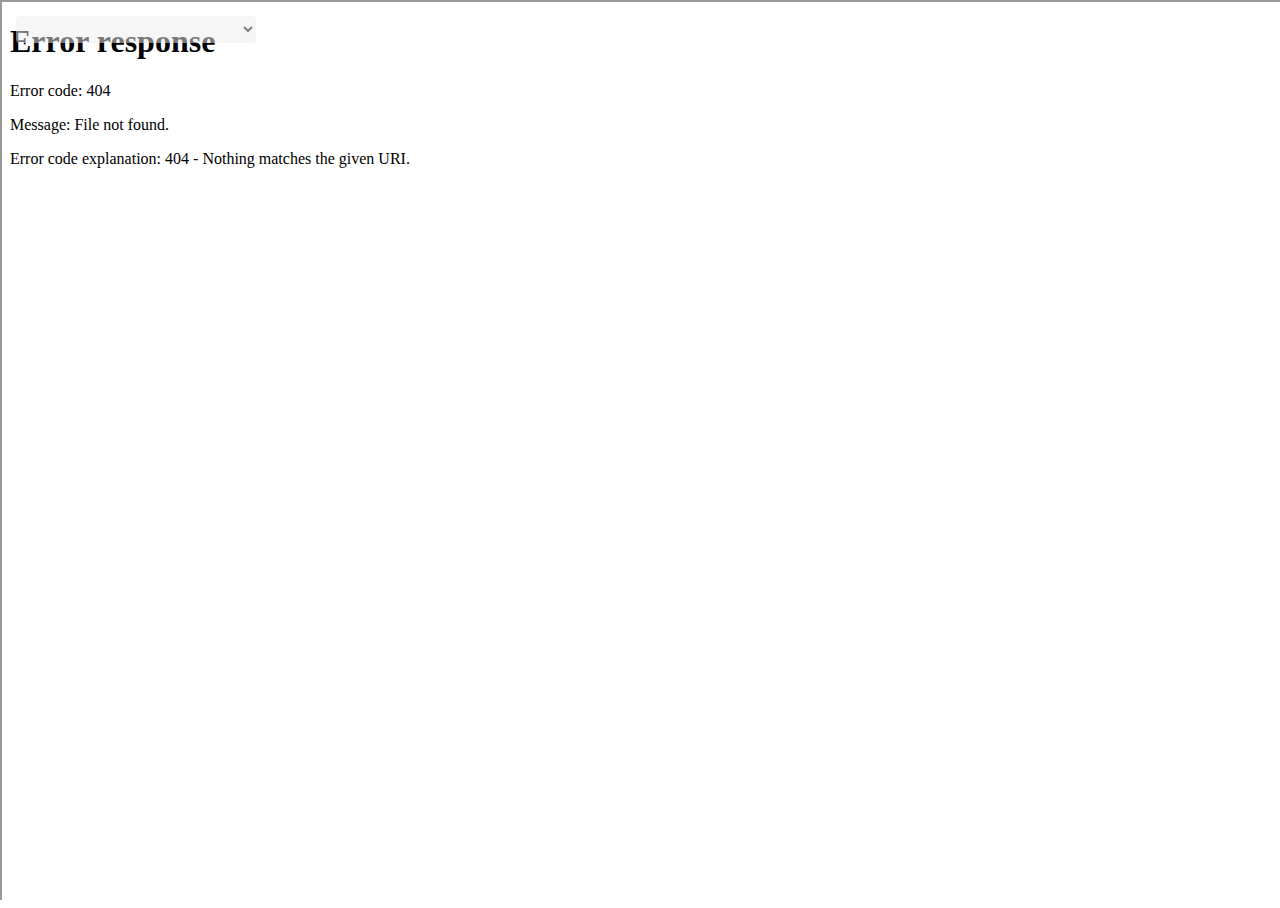
==== index.html @ 2df4b8e9 "Created index page" ====
<!DOCTYPE html>
<html lang="en">
    <head>
        <meta charset="UTF-8">
        <meta name="viewport" content="width=device-width, initial-scale=1.0">
        <meta http-equiv="X-UA-Compatible" content="ie=edge">
        <title>Loading...</title>
        <link rel="stylesheet" href="index.css">
        <script src="index.js"></script>
    </head>

    <body>
        <select id="selector" onchange="select(this)">
        </select>

        <iframe id="loading-screen" src="./progress-bar/index.html"></iframe>
    </body>
</html>
---- index.css ----
html, body {
    height: 100%;
    margin: 0;
    padding: 0;
    overflow: hidden;
}

#loading-screen {
    width: 100%;
    height: 100%;
}

#selector {
    position: absolute;
    top: 0;
    left: 0;
    width: 15rem;
    margin: 1rem;
    padding: 0.25rem 0.5rem;
    font-size: 1rem;
    border: none;
    border-radius: 0.25rem;
    opacity: 50%;
}
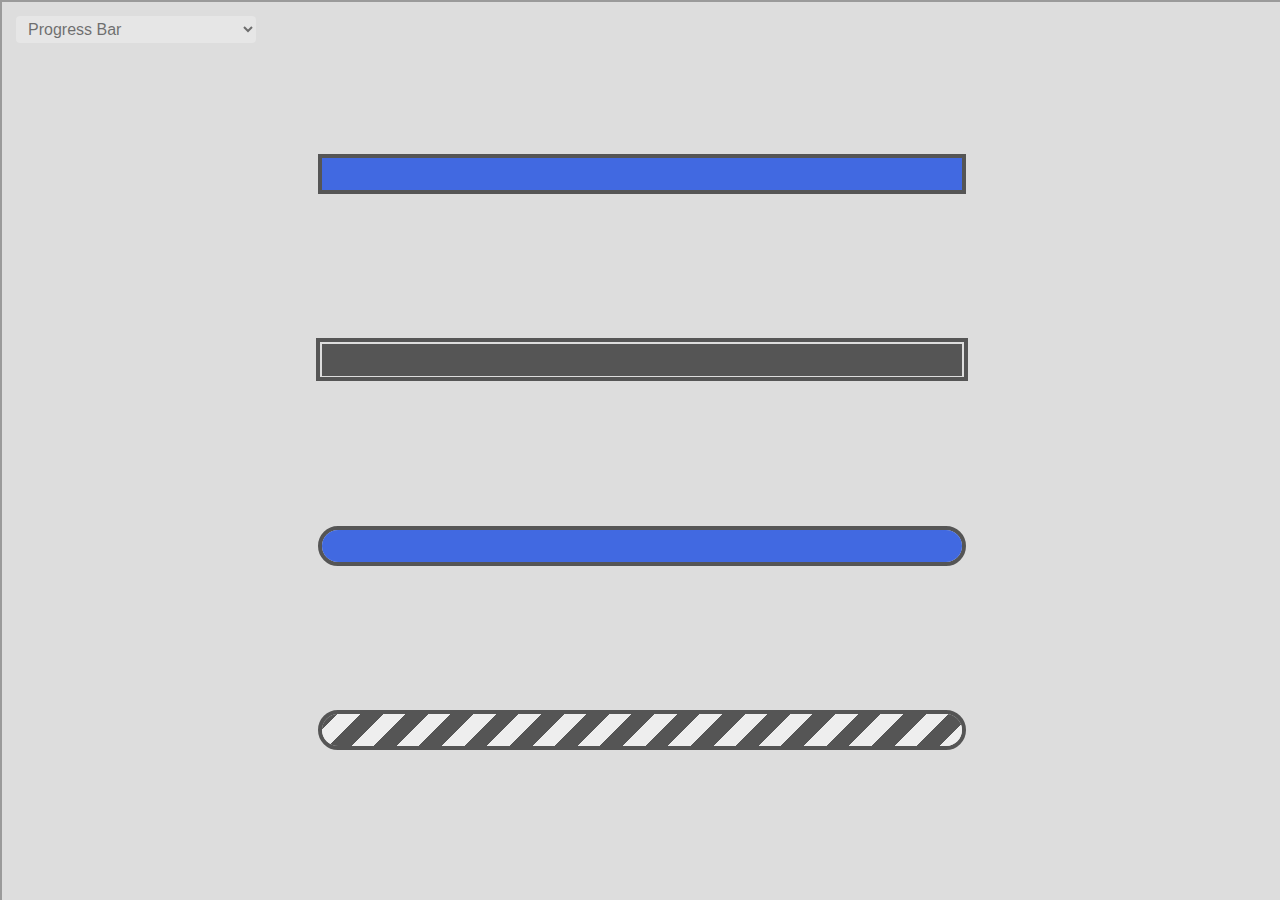
==== commit e3059346: "Added progress bars" ====
--- a/index.html
+++ b/index.html
@@ -11,6 +11,7 @@
 
     <body>
         <select id="selector" onchange="select(this)">
+            <option value="progress-bar" selected>Progress Bar</option>
         </select>
 
         <iframe id="loading-screen" src="./progress-bar/index.html"></iframe>
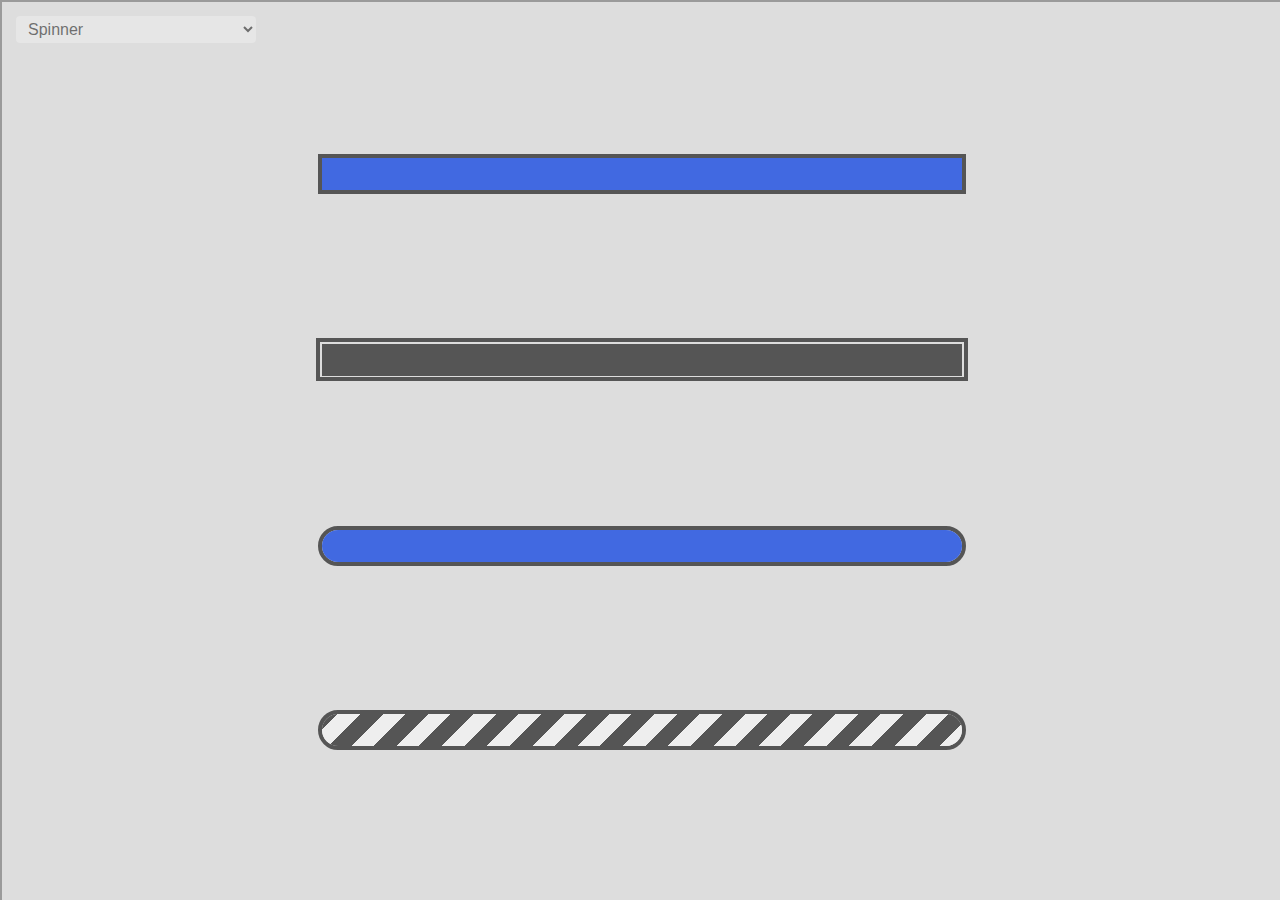
==== commit 02300347: "Added spinners" ====
--- a/index.html
+++ b/index.html
@@ -12,6 +12,7 @@
     <body>
         <select id="selector" onchange="select(this)">
             <option value="progress-bar" selected>Progress Bar</option>
+            <option value="spinner" selected>Spinner</option>
         </select>
 
         <iframe id="loading-screen" src="./progress-bar/index.html"></iframe>
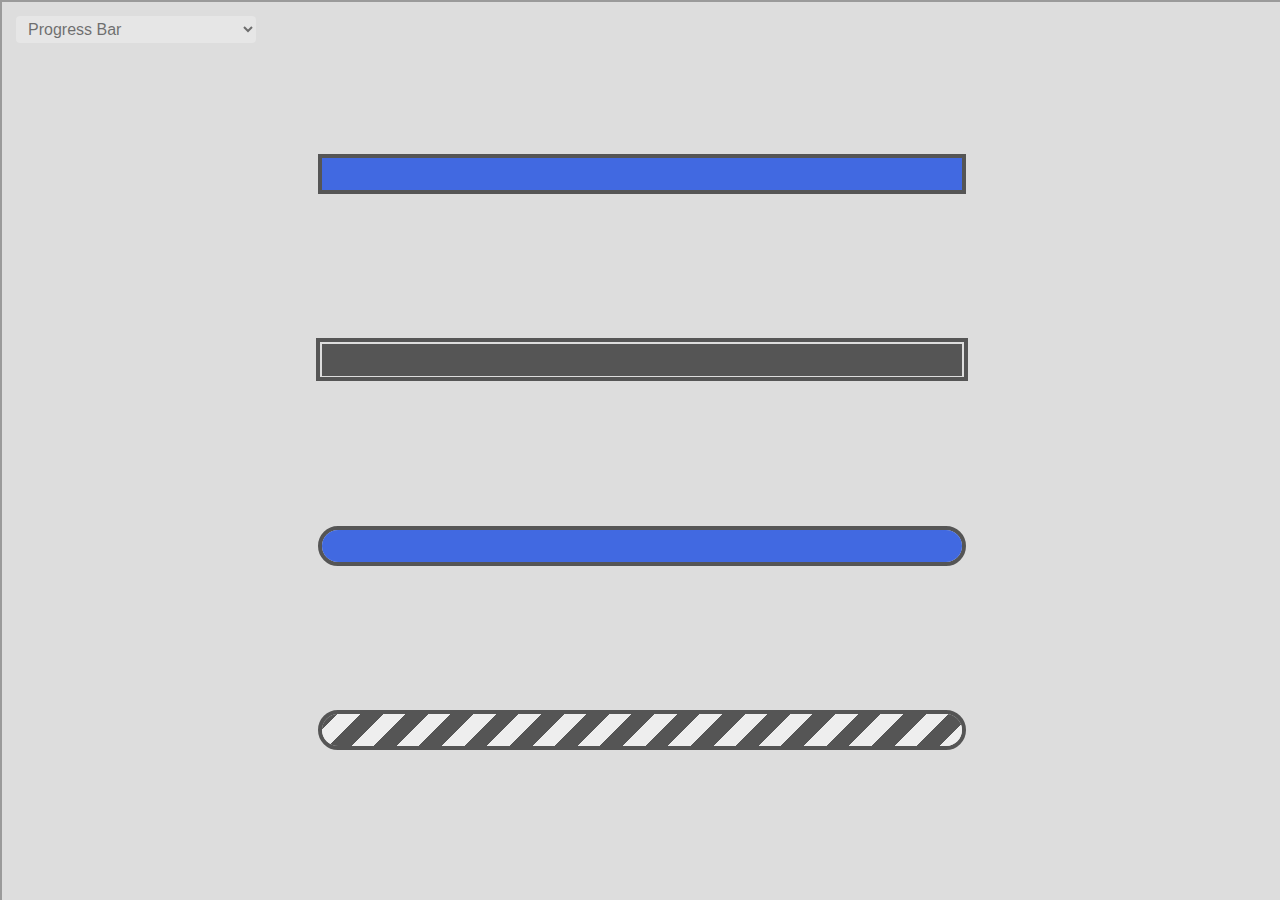
==== commit 11771aeb: "Added kettle loading screen" ====
--- a/index.html
+++ b/index.html
@@ -11,8 +11,9 @@
 
     <body>
         <select id="selector" onchange="select(this)">
+            <option value="kettle">Kettle</option>
             <option value="progress-bar" selected>Progress Bar</option>
-            <option value="spinner" selected>Spinner</option>
+            <option value="spinner">Spinner</option>
         </select>
 
         <iframe id="loading-screen" src="./progress-bar/index.html"></iframe>
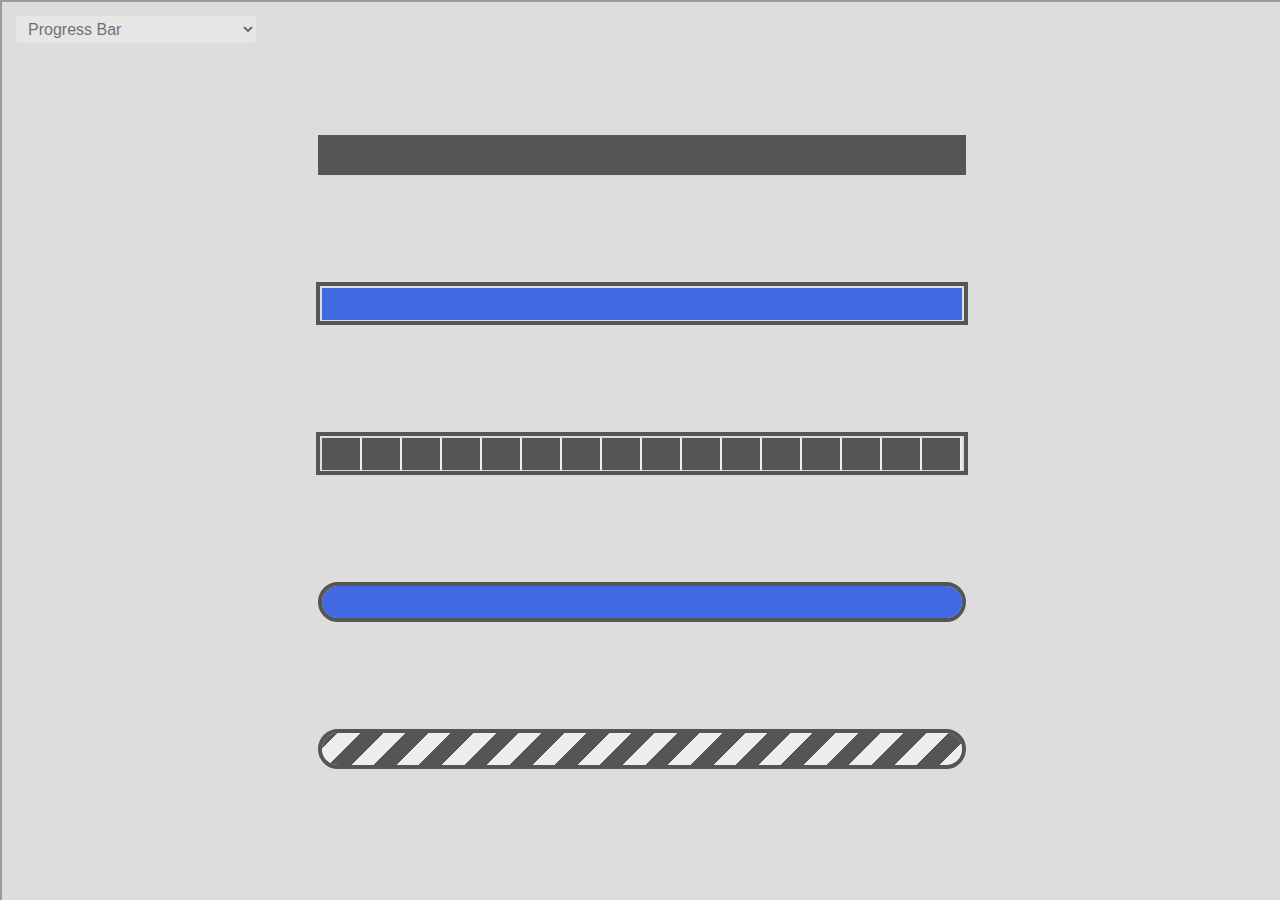
==== commit a1e93cd1: "Added basic ripple" ====
--- a/index.html
+++ b/index.html
@@ -11,8 +11,10 @@
 
     <body>
         <select id="selector" onchange="select(this)">
+            <option value="hourglass">Hourglass</option>
             <option value="kettle">Kettle</option>
             <option value="progress-bar" selected>Progress Bar</option>
+            <option value="ripple">Ripple</option>
             <option value="spinner">Spinner</option>
         </select>
 
